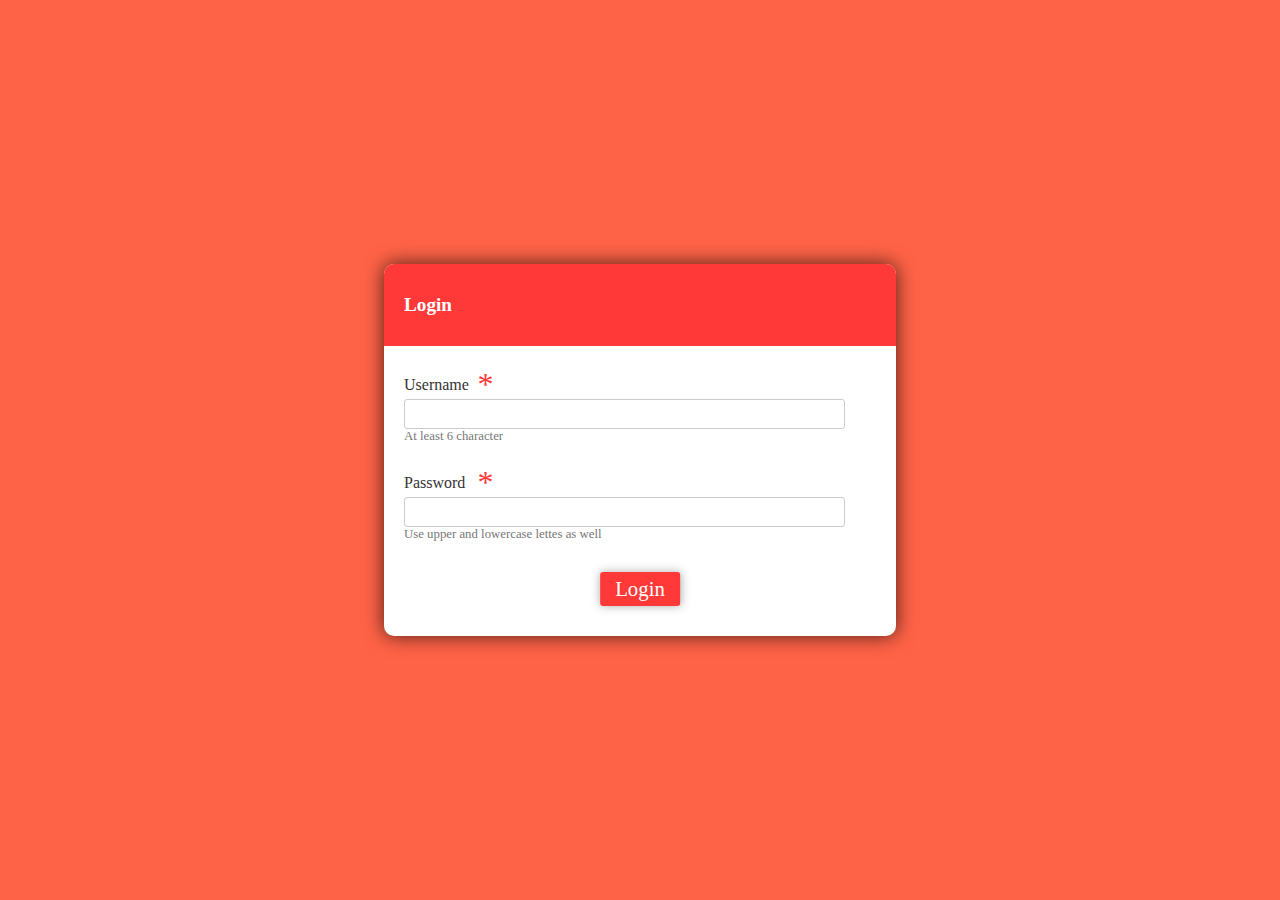
==== index.html @ 92e999c2 "Add files via upload" ====
<!DOCTYPE html>
<html lang="en" >

<head>
  <meta charset="UTF-8">
  <title>A Pen by  Zoltan Kohalmy</title>
  
  
  
      <link rel="stylesheet" href="css/style.css">

  
</head>

<body>

  
<form>
  <header>Login</header>
  <label>Username <span>*</span></label>
  <input/>
  <div class="help">At least 6 character</div>
  <label>Password <span>*</span></label>
  <input/>
  <div class="help">Use upper and lowercase lettes as well</div>
  <button>Login</button>
</form>
  
  

</body>

</html>
---- css/style.css ----
html, body {
  border: 0;
  padding: 0;
  margin: 0;
  height: 100%;
}

body {
  background: tomato;
  display: flex;
  justify-content: center;
  align-items: center;
  font-size: 16px;
}

form {
  background: white;
  width: 40%;
  box-shadow: 0px 0px 20px rgba(0, 0, 0, 0.7);
  font-family: lato;
  position: relative;
  color: #333;
  border-radius: 10px;
}
form header {
  background: #FF3838;
  padding: 30px 20px;
  color: white;
  font-size: 1.2em;
  font-weight: 600;
  border-radius: 10px 10px 0 0;
}
form label {
  margin-left: 20px;
  display: inline-block;
  margin-top: 30px;
  margin-bottom: 5px;
  position: relative;
}
form label span {
  color: #FF3838;
  font-size: 2em;
  position: absolute;
  left: 2.3em;
  top: -10px;
}
form input {
  display: block;
  width: 78%;
  margin-left: 20px;
  padding: 5px 20px;
  font-size: 1em;
  border-radius: 3px;
  outline: none;
  border: 1px solid #ccc;
}
form .help {
  margin-left: 20px;
  font-size: 0.8em;
  color: #777;
}
form button {
  position: relative;
  margin-top: 30px;
  margin-bottom: 30px;
  left: 50%;
  transform: translate(-50%, 0);
  font-family: inherit;
  color: white;
  background: #FF3838;
  outline: none;
  border: none;
  padding: 5px 15px;
  font-size: 1.3em;
  font-weight: 400;
  border-radius: 3px;
  box-shadow: 0px 0px 10px rgba(51, 51, 51, 0.4);
  cursor: pointer;
  transition: all 0.15s ease-in-out;
}
form button:hover {
  background: #ff5252;
}
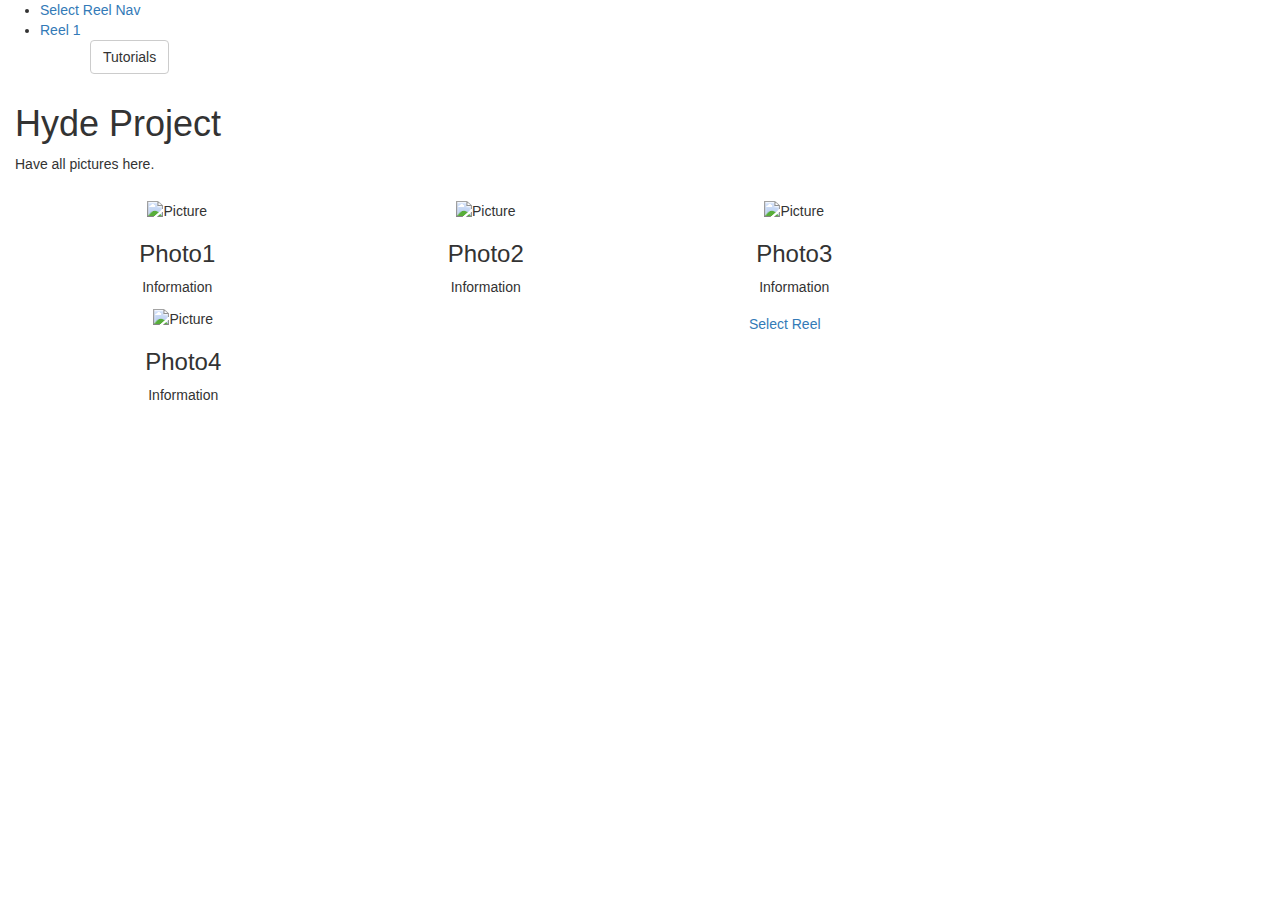
==== commit da11442d: "Add files via upload" ====
--- a/index.html
+++ b/index.html
@@ -1,32 +1,187 @@
 <!DOCTYPE html>
-<html lang="en" >
+<html lang="en">
 
 <head>
-  <meta charset="UTF-8">
-  <title>A Pen by  Zoltan Kohalmy</title>
-  
-  
-  
-      <link rel="stylesheet" href="css/style.css">
 
-  
+    <meta charset="utf-8">
+    <meta name="viewport" content="width=device-width, initial-scale=1, shrink-to-fit=no">
+    <meta name="description" content="">
+    <meta name="author" content="">
+    <link rel="stylesheet" href="https://www.w3schools.com/w3css/4/w3.css">
+    <link rel="stylesheet" href="https://fonts.googleapis.com/css?family=Karma">
+
+    <title>IT491</title>
+
+    <!-- Bootstrap core CSS -->
+    <link href="vendor/bootstrap/css/bootstrap.min.css" rel="stylesheet">
+
+    <!-- Custom styles for this template -->
+    <link href="css/simple-sidebar.css" rel="stylesheet">
+
 </head>
 
 <body>
 
-  
-<form>
-  <header>Login</header>
-  <label>Username <span>*</span></label>
-  <input/>
-  <div class="help">At least 6 character</div>
-  <label>Password <span>*</span></label>
-  <input/>
-  <div class="help">Use upper and lowercase lettes as well</div>
-  <button>Login</button>
-</form>
-  
-  
+    <div id="wrapper">
+
+        <!-- Sidebar -->
+        <div id="sidebar-wrapper">
+        <div id="myDropdown" class="dropdown-content">
+          <div class="dropdown">
+            <ul class="sidebar-nav">
+                <li class="sidebar-brand">
+                    <a href="#">
+                        Select Reel Nav
+                    </a>
+                </li>
+                <li>
+                    <a href="#">Reel 1</a>
+                    <!DOCTYPE html>
+                    <html>
+                    <head>
+                      <meta name="viewport" content="width=device-width, initial-scale=1">
+                      <link rel="stylesheet" href="https://maxcdn.bootstrapcdn.com/bootstrap/3.3.7/css/bootstrap.min.css">
+                      <script src="https://ajax.googleapis.com/ajax/libs/jquery/3.3.1/jquery.min.js"></script>
+                      <script src="https://maxcdn.bootstrapcdn.com/bootstrap/3.3.7/js/bootstrap.min.js"></script>
+                    <style>
+                    .dropdown-submenu {
+                        position: relative;
+                    }
+
+                    .dropdown-submenu .dropdown-menu {
+                        top: 0;
+                        left: 100%;
+                        margin-top: -1px;
+                    }
+                    </style>
+                    </head>
+                    <body>
+
+                    <div class="container">
+                      <div class="dropdown">
+                        <button class="btn btn-default dropdown-toggle" type="button" data-toggle="dropdown">Tutorials
+                        <!-- <span class="caret"></span></button> -->
+                        <ul class="dropdown-menu">
+                          <li><a tabindex="-1" href="#">Year1</a></li>
+                          <li><a tabindex="-1" href="#">Year2</a></li>
+                          <li class="dropdown-submenu">
+                            <a class="test" tabindex="-1" href="#">More<span class="caret"></span></a>
+                            <ul class="dropdown-menu">
+                              <li><a tabindex="-1" href="#">2nd level dropdown</a></li>
+                              <li><a tabindex="-1" href="#">2nd level dropdown</a></li>
+                              <!-- <li class="dropdown-submenu">
+                                <a class="test" href="#">Another dropdown <span class="caret"></span></a>
+                                <ul class="dropdown-menu">
+                                  <li><a href="#">3rd level dropdown</a></li>
+                                  <li><a href="#">3rd level dropdown</a></li> -->
+                                </ul>
+                              </li>
+                            </ul>
+                          </li>
+                        </ul>
+                      </div>
+                    </div>
+
+                    <script>
+                    $(document).ready(function(){
+                      $('.dropdown-submenu a.test').on("click", function(e){
+                        $(this).next('ul').toggle();
+                        e.stopPropagation();
+                        e.preventDefault();
+                      });
+                    });
+                    </script>
+
+                    </body>
+                    </html>
+
+
+                </li>
+                  </div>
+                </div>
+            </ul>
+        </div>
+        <!-- /#sidebar-wrapper -->
+
+        <!-- Page Content -->
+        <div id="page-content-wrapper">
+            <div class="container-fluid">
+                <h1>Hyde Project</h1>
+                <p>Have all pictures here.</p>
+                <!-- First Photo Grid-->
+                <div class="w3-row-padding w3-padding-16 w3-center" id="">
+                  <div class="w3-quarter">
+                    <img src="" alt="Picture" style="width:100%">
+                    <h3>Photo1</h3>
+                    <p>Information</p>
+                  </div>
+
+                    <div class="w3-quarter">
+                      <img src="" alt="Picture" style="width:100%">
+                      <h3>Photo2</h3>
+                      <p>Information</p>
+                    </div>
+
+                      <div class="w3-quarter">
+                        <img src="" alt="Picture" style="width:100%">
+                        <h3>Photo3</h3>
+                        <p>Information</p>
+                      </div>
+
+                      <div class="w3-row-padding w3-padding-16 w3-center" id="">
+                        <div class="w3-quarter">
+                          <img src="" alt="Picture" style="width:100%">
+                          <h3>Photo4</h3>
+                          <p>Information</p>
+                        </div>
+
+                <!-- <p>Make sure to keep all page content within the <code>#page-content-wrapper</code>.</p> -->
+              <div id="page-content-wrapper">
+                  <div class="container-fluid">
+                 <a href="#menu-toggle" class="btn btn-secondary" id="menu-toggle">Select Reel</a>
+            </div>
+        </div>
+      </div>
+        <!-- /#page-content-wrapper -->
+
+    </div>
+    <!-- /#wrapper -->
+
+    <!-- Bootstrap core JavaScript -->
+    <script src="vendor/jquery/jquery.min.js"></script>
+    <script src="vendor/bootstrap/js/bootstrap.bundle.min.js"></script>
+
+    <!-- Menu Toggle Script -->
+  <script>
+    $("#menu-toggle").click(function(e) {
+      e.preventDefault();
+        $("#wrapper").toggleClass("toggled");
+    });
+/* When the user clicks on the button,
+toggle between hiding and showing the dropdown content */
+function myFunction() {
+    document.getElementById("myDropdown").classList.toggle("show");
+}
+
+// Close the dropdown if the user clicks outside of it
+window.onclick = function(event) {
+  if (!event.target.matches('.dropbtn')) {
+
+    var dropdowns = document.getElementsByClassName("dropdown-content");
+    var i;
+    for (i = 0; i < dropdowns.length; i++) {
+      var openDropdown = dropdowns[i];
+      if (openDropdown.classList.contains('show')) {
+        openDropdown.classList.remove('show');
+      }
+    }
+  }
+}
+</script>
+
+</body>
+</html>
+    </script>
 
 </body>
 
